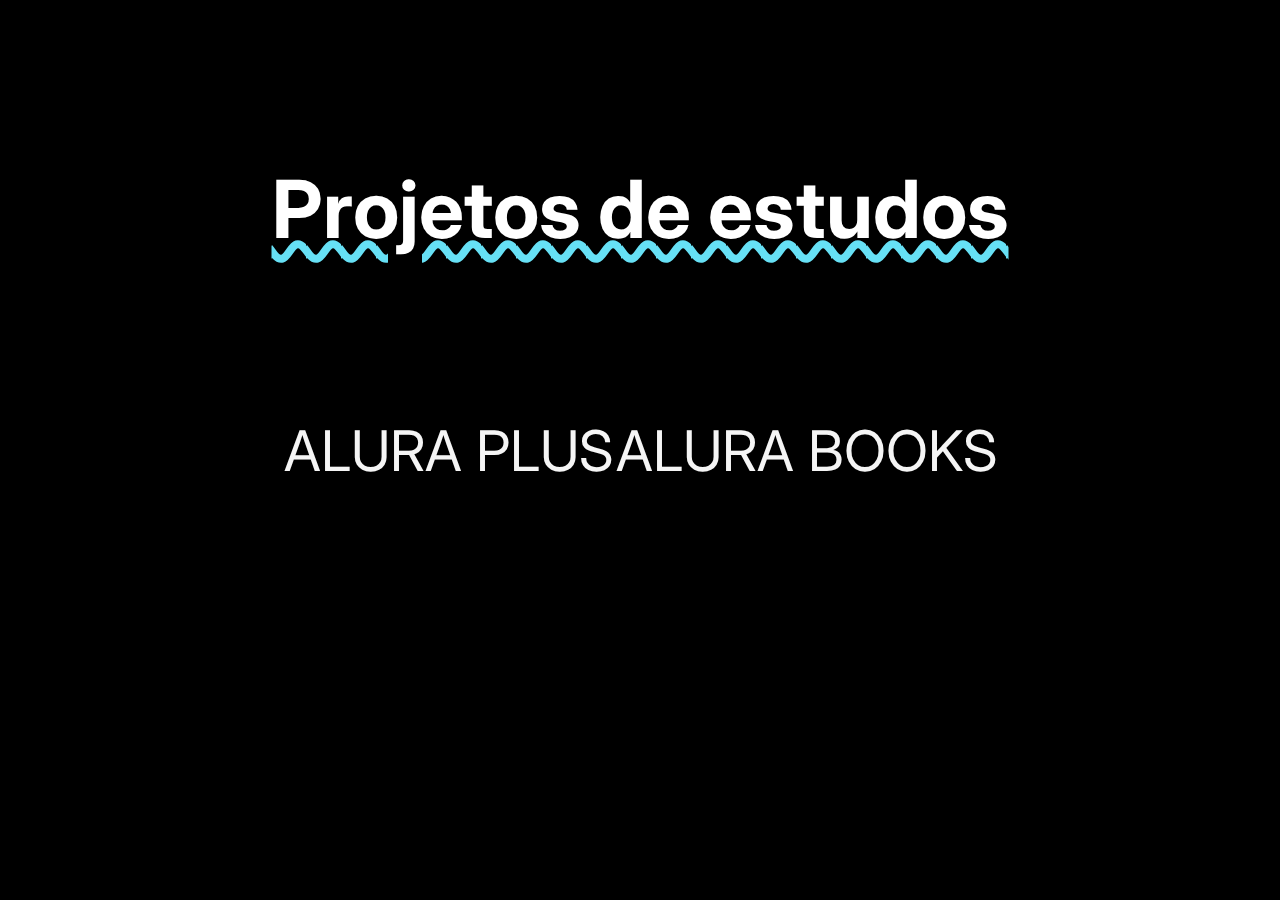
==== index.html @ 49ed18a4 "adicionando link do alura booj" ====
<!DOCTYPE html>
<html lang="pt-br">
  <head>
    <meta charset="UTF-8" />
    <meta name="viewport" content="width=device-width, initial-scale=1.0" />
    <link rel="stylesheet" href="style.css" />
    <title>Projetos Alura</title>
  </head>
  <body>
    <h1>Projetos de estudos</h1>
    <a href="./projeto-alura-plus/index.html" target="_blank">Alura plus</a>
    <a href="./projeto-alura-books/" target="_blank">Alura Books</a>
  </body>
</html>
---- style.css ----
@import url("https://fonts.googleapis.com/css2?family=Inter:wght@100..900&display=swap");

* {
  margin: 0;
  padding: 0;
  box-sizing: border-box;
}

body {
  font-family: "Inter", sans-serif;
  background: black;
  color: white;
  text-align: center;
  font-size: 62.5%;
}

h1 {
  margin: 10rem 0;
  font-size: 5rem;
  text-decoration: underline #66e0f5 wavy;
}

a {
  font-size: 3.5rem;
  color: whitesmoke;
  text-decoration: none;
  text-transform: uppercase;
}

a:hover {
  color: #66e0f5;
}
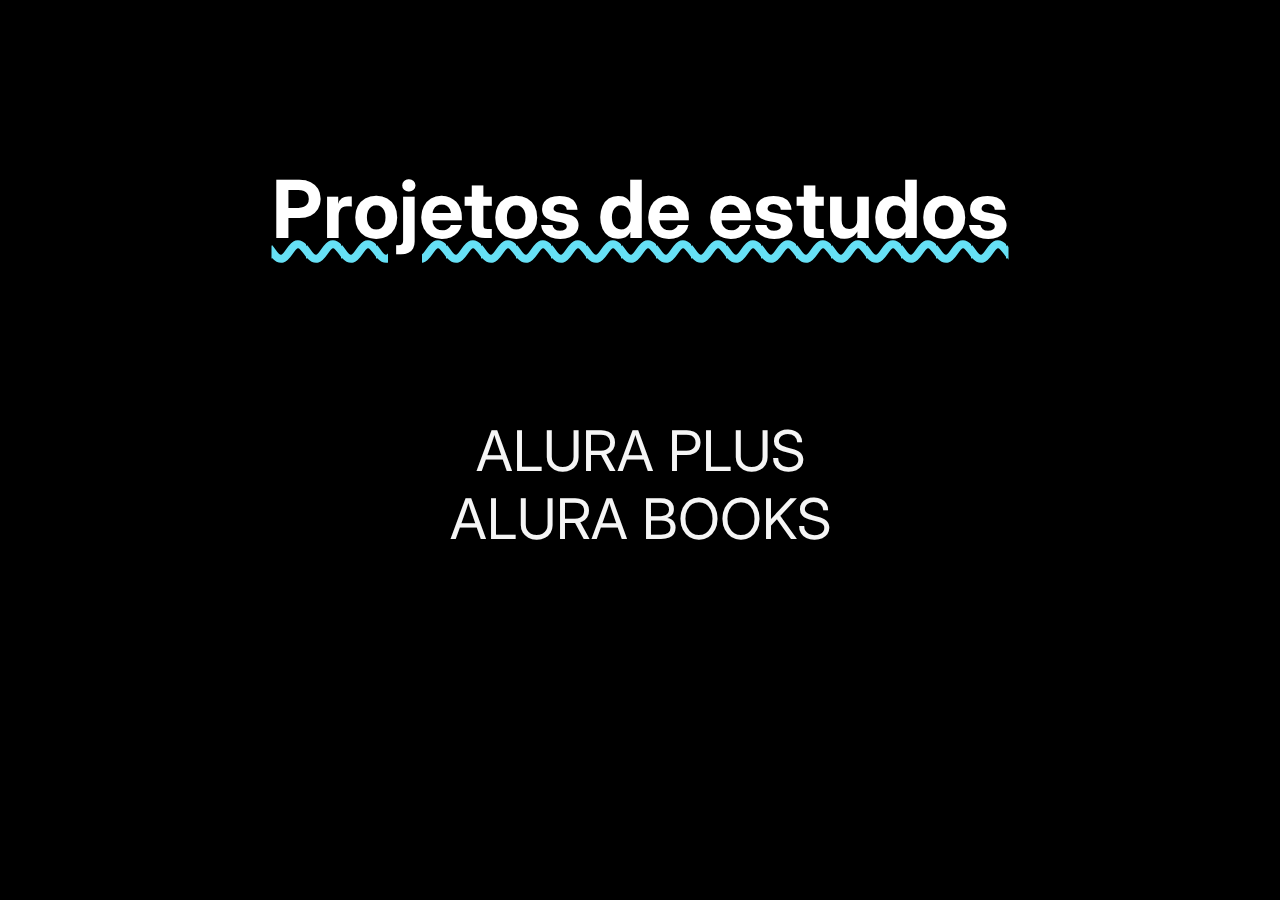
==== commit 2b7a9b07: "criando uma lista de links" ====
--- a/index.html
+++ b/index.html
@@ -8,7 +8,13 @@
   </head>
   <body>
     <h1>Projetos de estudos</h1>
-    <a href="./projeto-alura-plus/index.html" target="_blank">Alura plus</a>
-    <a href="./projeto-alura-books/" target="_blank">Alura Books</a>
+    <ul>
+      <li>
+        <a href="./projeto-alura-plus/index.html" target="_blank">Alura plus</a>
+      </li>
+      <li>
+        <a href="./projeto-alura-books/" target="_blank">Alura Books</a>
+      </li>
+    </ul>
   </body>
 </html>
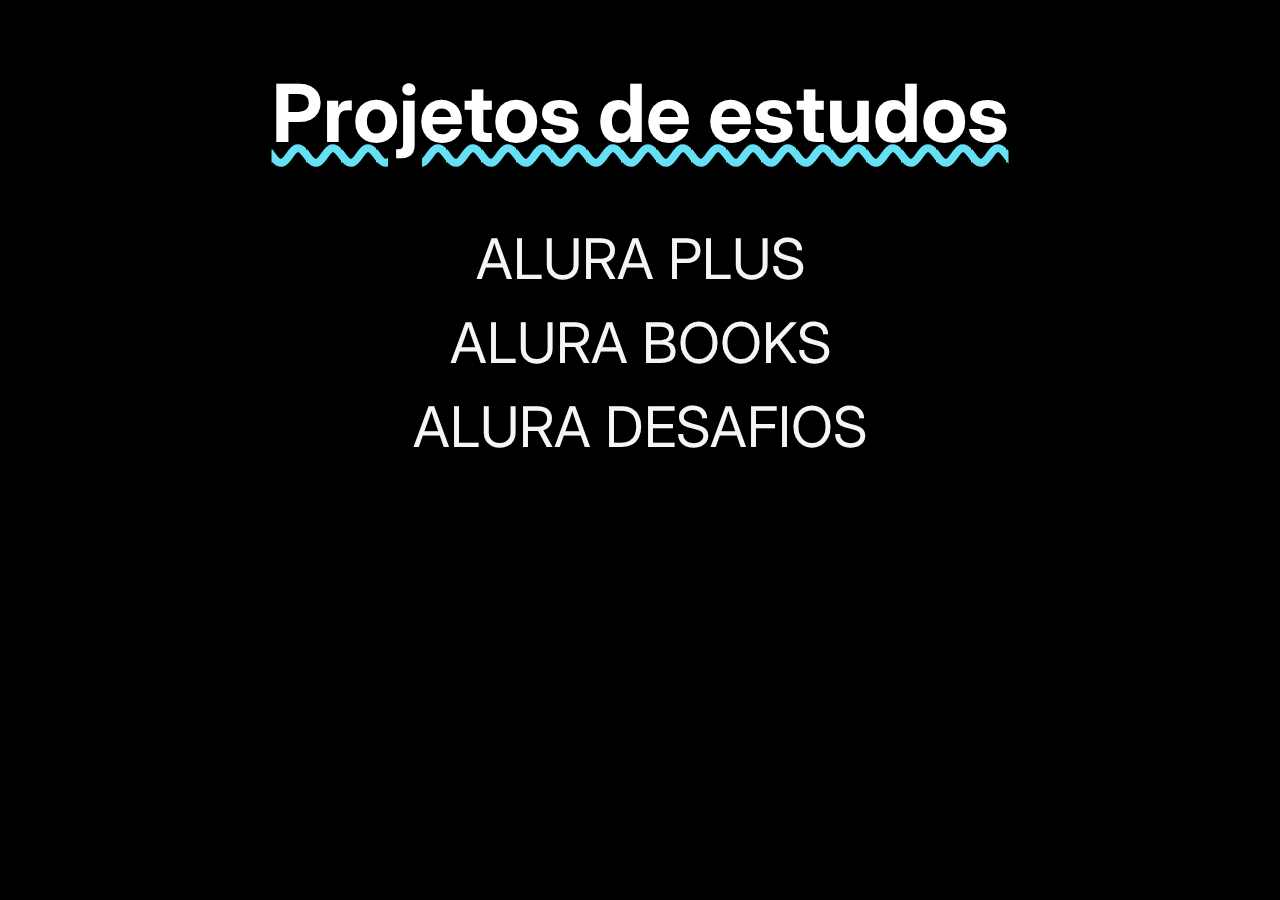
==== commit ca2d6ee8: "adicionando link do novo projeto, mudando o margin do h1 e adicionando padding-bottom no li" ====
--- a/index.html
+++ b/index.html
@@ -15,6 +15,9 @@
       <li>
         <a href="./projeto-alura-books/" target="_blank">Alura Books</a>
       </li>
+      <li>
+        <a href="./projeto-alura-desafios/" target="_blank">Alura Desafios</a>
+      </li>
     </ul>
   </body>
 </html>
--- a/style.css
+++ b/style.css
@@ -15,9 +15,13 @@
 }
 
 h1 {
-  margin: 10rem 0;
+  margin: 4rem 0;
   font-size: 5rem;
   text-decoration: underline #66e0f5 wavy;
+}
+
+li {
+  padding-bottom: 1rem;
 }
 
 a {
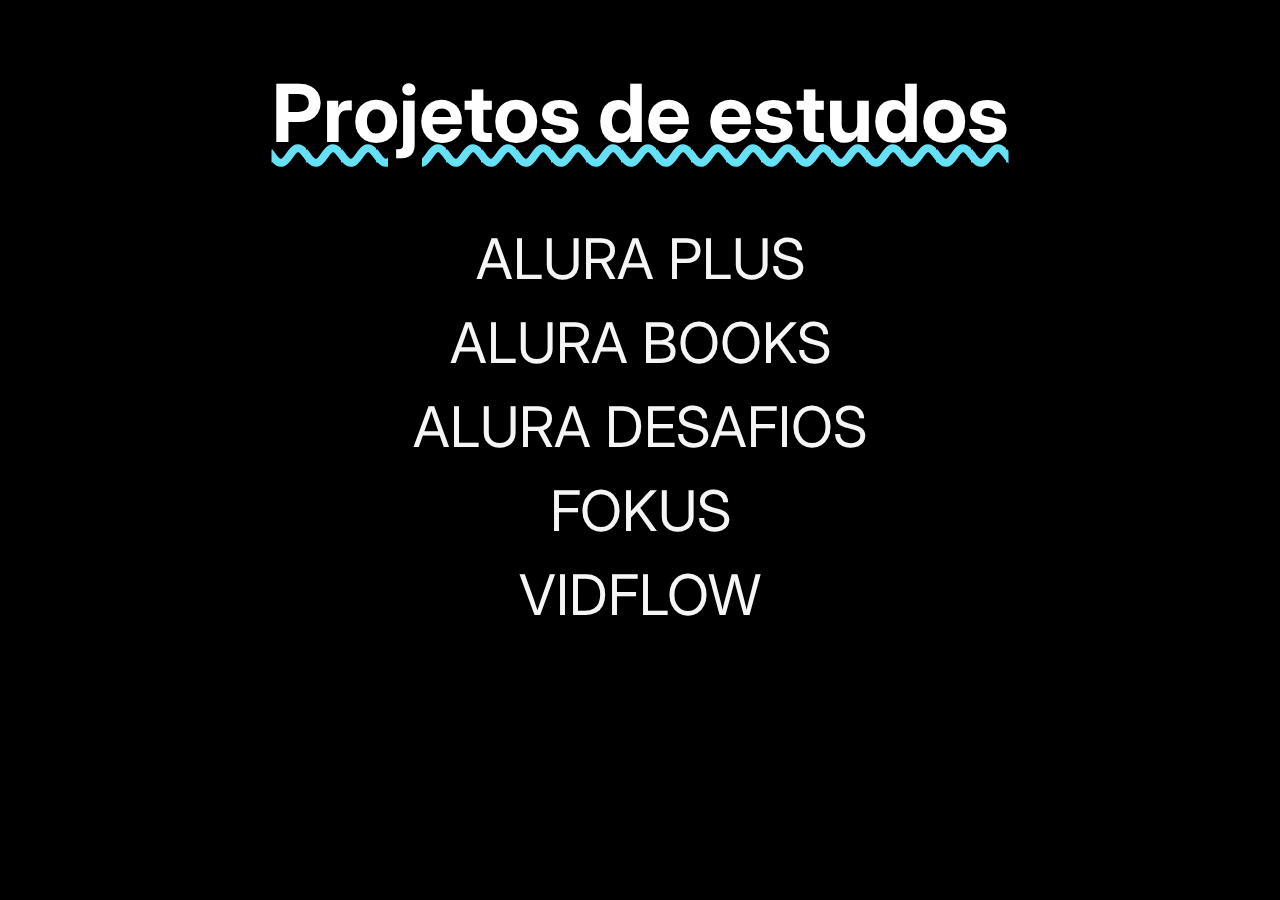
==== commit d805b4a7: "adicao do links do projeto fokus e vidflow" ====
--- a/index.html
+++ b/index.html
@@ -18,6 +18,12 @@
       <li>
         <a href="./projeto-alura-desafios/" target="_blank">Alura Desafios</a>
       </li>
+      <li>
+        <a href="./fokus/index.html" target="_blank">Fokus</a>
+      </li>
+      <li>
+        <a href="./projeto-vidflow/" target="_blank">VidFlow</a>
+      </li>
     </ul>
   </body>
 </html>
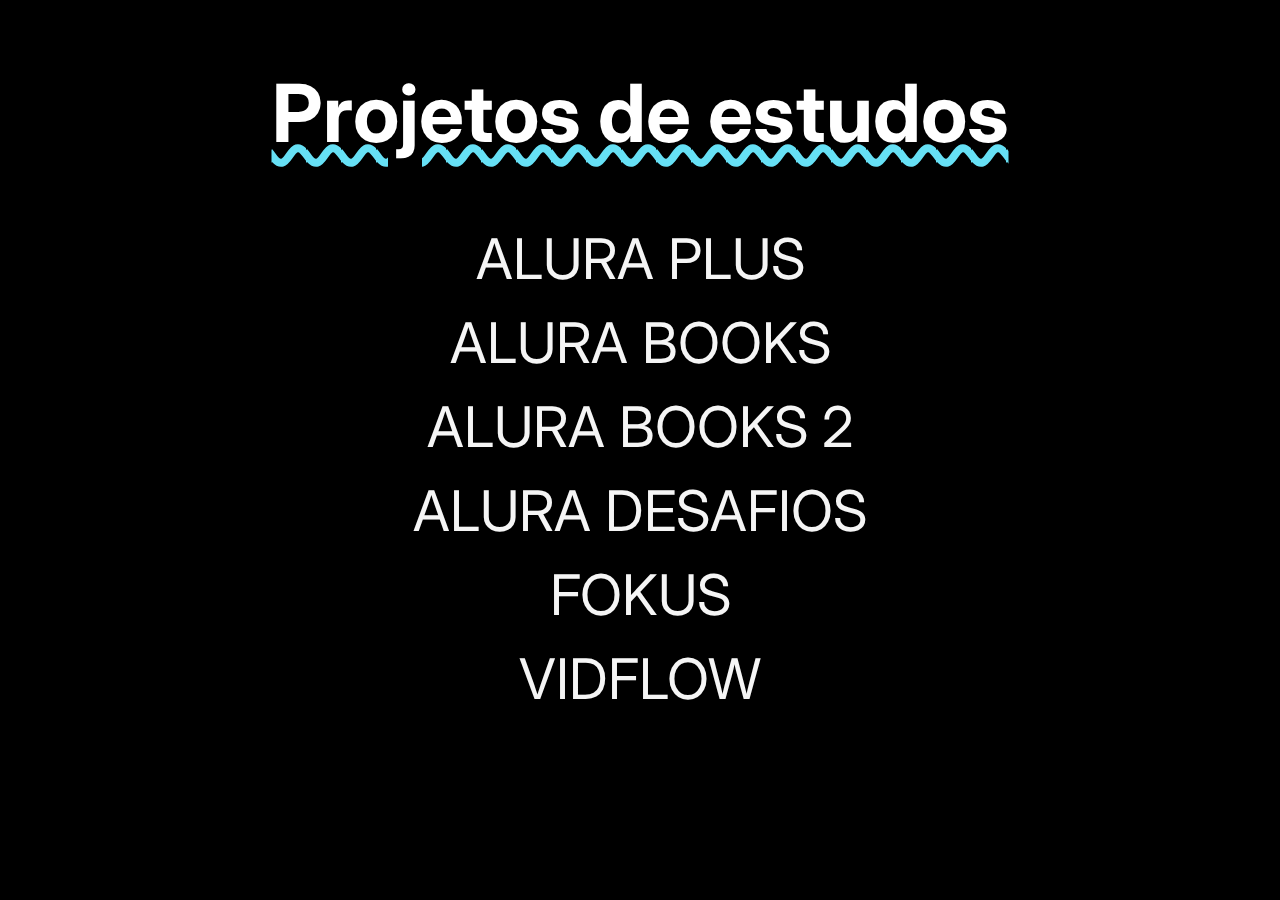
==== commit 46be7db8: "adicionando link da pagina alura books 2" ====
--- a/index.html
+++ b/index.html
@@ -16,6 +16,9 @@
         <a href="./projeto-alura-books/" target="_blank">Alura Books</a>
       </li>
       <li>
+        <a href="./projeto-alura-books-2/" target="_blank">Alura Books 2</a>
+      </li>
+      <li>
         <a href="./projeto-alura-desafios/" target="_blank">Alura Desafios</a>
       </li>
       <li>
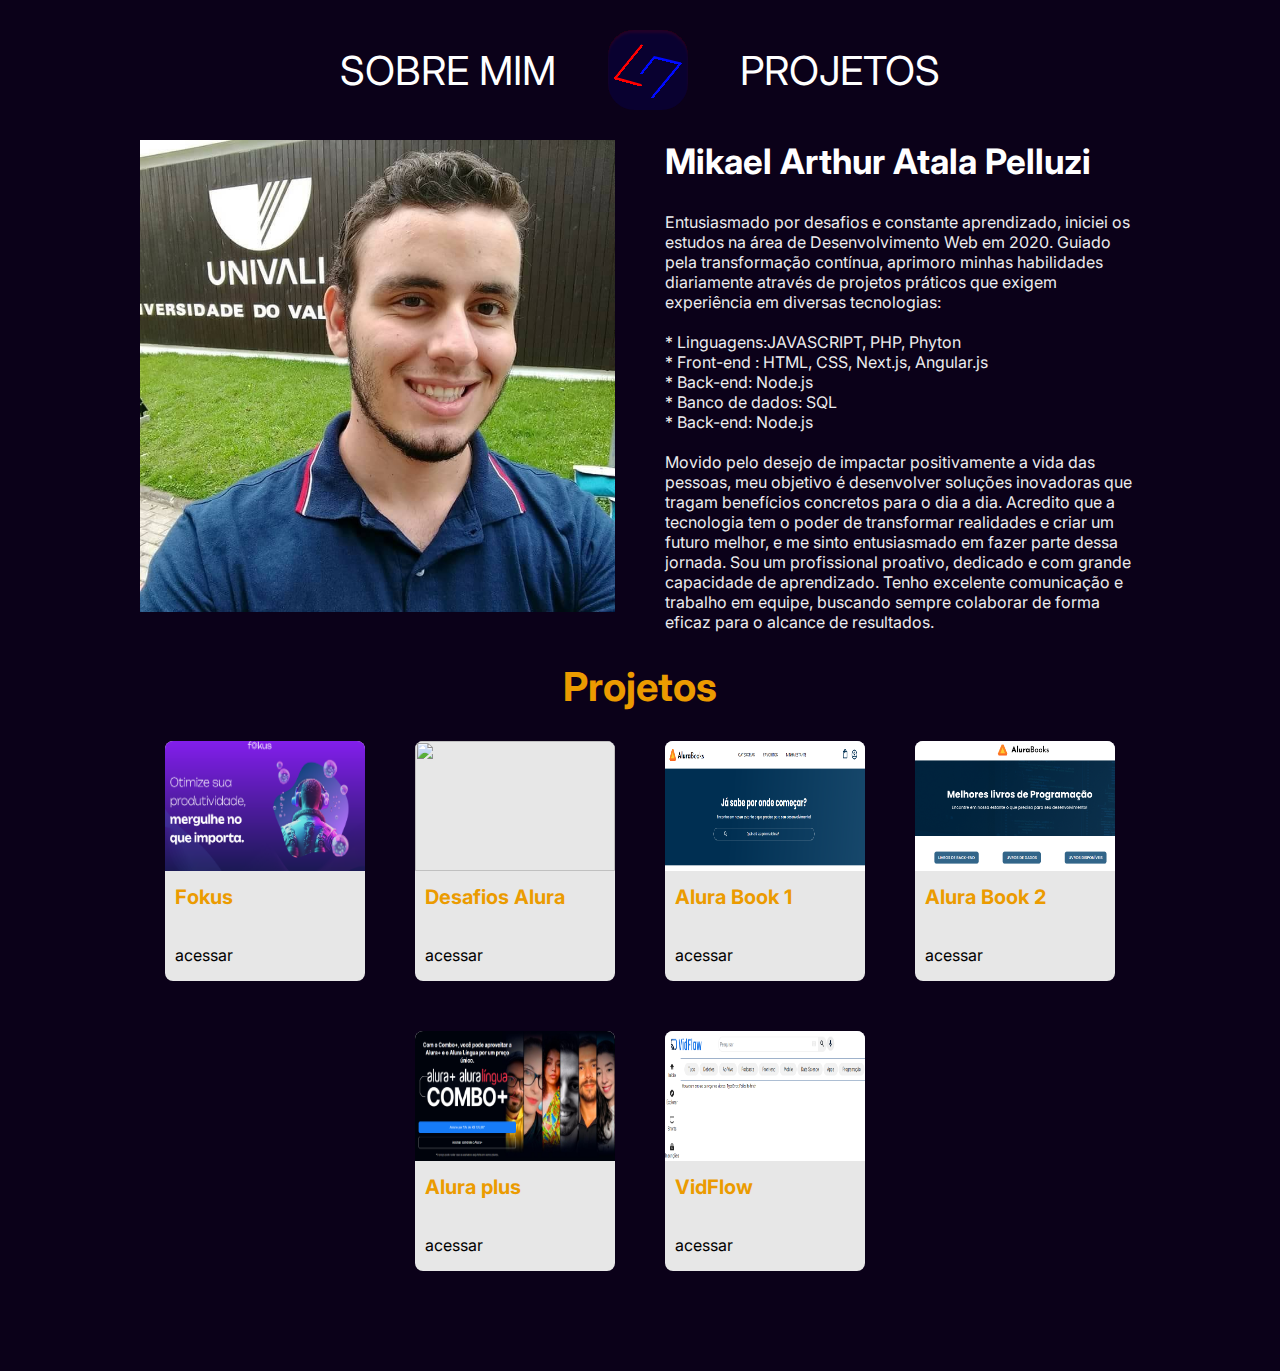
==== commit 53fe8af1: "melhorias gerais na pagina principal" ====
--- a/index.html
+++ b/index.html
@@ -3,30 +3,110 @@
   <head>
     <meta charset="UTF-8" />
     <meta name="viewport" content="width=device-width, initial-scale=1.0" />
-    <link rel="stylesheet" href="style.css" />
+    <link rel="stylesheet" href="./style/style.css" />
+    <link rel="stylesheet" href="./style/cards.css" />
     <title>Projetos Alura</title>
   </head>
   <body>
-    <h1>Projetos de estudos</h1>
-    <ul>
-      <li>
-        <a href="./projeto-alura-plus/index.html" target="_blank">Alura plus</a>
-      </li>
-      <li>
-        <a href="./projeto-alura-books/" target="_blank">Alura Books</a>
-      </li>
-      <li>
-        <a href="./projeto-alura-books-2/" target="_blank">Alura Books 2</a>
-      </li>
-      <li>
-        <a href="./projeto-alura-desafios/" target="_blank">Alura Desafios</a>
-      </li>
-      <li>
-        <a href="./fokus/index.html" target="_blank">Fokus</a>
-      </li>
-      <li>
-        <a href="./projeto-vidflow/" target="_blank">VidFlow</a>
-      </li>
-    </ul>
+    <header>
+      <div class="header__page">
+        <a class="itens__header" href="#sobre">Sobre Mim</a>
+        <img src="./assets/logo.svg" alt="logo" id="logo-img" />
+        <a class="itens__header" href="#projetos">Projetos</a>
+      </div>
+    </header>
+
+      <div class="sobre__mim" id="sobre">
+        <img class="sobre__mim-img" src="./assets/foto-mikael.jpg" alt="foto de mikael">
+        <div class="sobre__mim-content">
+          <h3 class="sobre__mim-titulo">Mikael Arthur Atala Pelluzi</h3>
+          <p class="sobre__mim-descricao">
+            Entusiasmado por desafios e constante aprendizado, iniciei
+            os estudos na área de Desenvolvimento Web em 2020.
+            Guiado pela transformação contínua, aprimoro minhas
+            habilidades diariamente através de projetos práticos que
+            exigem experiência em diversas tecnologias: <br><br>
+            
+            * Linguagens:JAVASCRIPT, PHP, Phyton<br>
+            * Front-end : HTML, CSS, Next.js, Angular.js<br>
+            * Back-end: Node.js<br>
+            * Banco de dados: SQL<br>
+            * Back-end: Node.js<br><br>
+            
+            Movido pelo desejo de impactar positivamente a vida das
+            pessoas, meu objetivo é desenvolver soluções inovadoras
+            que tragam benefícios concretos para o dia a dia. Acredito
+            que a tecnologia tem o poder de transformar realidades e
+            criar um futuro melhor, e me sinto entusiasmado em fazer
+            parte dessa jornada.
+            Sou um profissional proativo, dedicado e com grande
+            capacidade de aprendizado. Tenho excelente comunicação e
+            trabalho em equipe, buscando sempre colaborar de forma
+            eficaz para o alcance de resultados.
+          </p>
+        </div>
+      </div>
+
+      <h2 id="projetos">Projetos</h2>
+      <div class="container">
+        <div class="cards-projet">
+          <div class="card-content">
+            <img src="./assets/fokus.png" alt="" />
+            <div class="card-text">
+              <h2>Fokus</h2>
+              <a href="./fokus/index.html" target="_blank">acessar</a>
+            </div>
+          </div>
+        </div>
+        
+        <div class="cards-projet">
+          <div class="card-content">
+            <img src="./assets/desafios.PNG" alt="" />
+            <div class="card-text">
+              <h2>Desafios Alura</h2>
+              <a href="./projeto-alura-desafios/index.html" target="_blank">acessar</a>
+            </div>
+          </div>
+        </div>
+        
+        <div class="cards-projet">
+          <div class="card-content">
+            <img src="./assets/alura-book-1.PNG" alt="" />
+            <div class="card-text">
+              <h2>Alura Book 1</h2>
+              <a href="./projeto-alura-books/index.html" target="_blank">acessar</a>  
+            </div>
+          </div>
+        </div>
+          
+        <div class="cards-projet">
+          <div class="card-content">
+            <img src="./assets/alura-book-2.PNG" alt="" />
+            <div class="card-text">
+              <h2>Alura Book 2</h2>
+              <a href="./projeto-alura-books-2/index.html" target="_blank">acessar</a>
+            </div>
+          </div>
+        </div>
+          
+        <div class="cards-projet">
+          <div class="card-content">
+            <img src="./assets/alura-plus.PNG" alt="" />
+            <div class="card-text">
+              <h2>Alura plus</h2>
+              <a href="./projeto-alura-plus/index.html" target="_blank">acessar</a>
+            </div>
+          </div>
+        </div>
+          
+        <div class="cards-projet">
+          <div class="card-content">
+            <img src="./assets/vidflow.PNG" alt="" />
+            <div class="card-text">
+              <h2>VidFlow</h2>
+              <a href="./projeto-vidflow/index.html" target="_blank">acessar</a>
+            </div>
+          </div>
+        </div>
   </body>
 </html>
--- a/style/style.css
+++ b/style/style.css
@@ -0,0 +1,76 @@
+@import url("https://fonts.googleapis.com/css2?family=Inter:wght@100..900&display=swap");
+
+:root {
+  --font-padrao: "Inter", sans-serif;
+  --font-secundaria: "Josefin Sans", sans-serif;
+  --color-white: #ffffff;
+  --color-black: #000000;
+  --color-orange: #eb9b00;
+  --color-blue: #002f52;
+  --color-dark-grey: #858585;
+  ---color-grey: #ebecee;
+  --bg-blue: #0b0119;
+}
+* {
+  box-sizing: border-box;
+  margin: 0;
+  padding: 0;
+}
+
+html {
+  font-size: 62.5%;
+}
+
+body {
+  background-color: var(--bg-blue);
+  font-family: var(--font-padrao);
+  font-size: 1.6rem;
+  padding-bottom: 10rem;
+}
+.header__page {
+  width: 600px;
+  margin: 3rem auto;
+  display: flex;
+  align-items: center;
+  justify-content: space-between;
+}
+
+#logo-img {
+  width: 8rem;
+}
+
+.itens__header {
+  color: var(--color-white);
+  font-size: 4rem;
+  text-transform: uppercase;
+}
+
+h2 {
+  font-size: 4rem;
+  color: var(--color-orange);
+  text-align: center;
+  margin: 3rem 0;
+}
+
+.sobre__mim {
+  width: 1000px;
+  margin: auto;
+  display: grid;
+  grid-template-columns: 1fr 1fr;
+  gap: 5rem;
+}
+
+.sobre__mim-img {
+  width: 100%;
+}
+
+.sobre__mim-titulo {
+  color: var(--color-white);
+  font-size: 3.5rem;
+  padding-bottom: 3rem;
+}
+
+.sobre__mim-descricao {
+  color: var(---color-grey);
+  font-size: 1.6rem;
+}
--- a/style/cards.css
+++ b/style/cards.css
@@ -0,0 +1,51 @@
+.container {
+  max-width: 1000px;
+  margin: auto;
+  display: flex;
+  flex-wrap: wrap;
+  justify-content: center;
+  gap: 50px;
+}
+
+.cards-projet {
+  display: flex;
+  justify-content: center;
+  gap: 2rem;
+  flex-wrap: wrap;
+}
+
+.card-content {
+  background: #e7e7e7;
+  width: 200px;
+  height: 240px;
+  border-radius: 8px;
+  overflow: hidden;
+}
+
+.card-content img {
+  width: 100%;
+  height: 130px;
+}
+.card-text {
+  display: flex;
+  flex-direction: column;
+  justify-content: space-between;
+  height: 10rem;
+  padding: 1rem;
+}
+
+.card-content h2 {
+  font-size: 2rem;
+  margin: 0;
+  text-align: left;
+}
+
+a {
+  text-decoration: none;
+  font-size: 1.6rem;
+  color: #000000;
+}
+
+a:hover {
+  opacity: 0.9;
+}
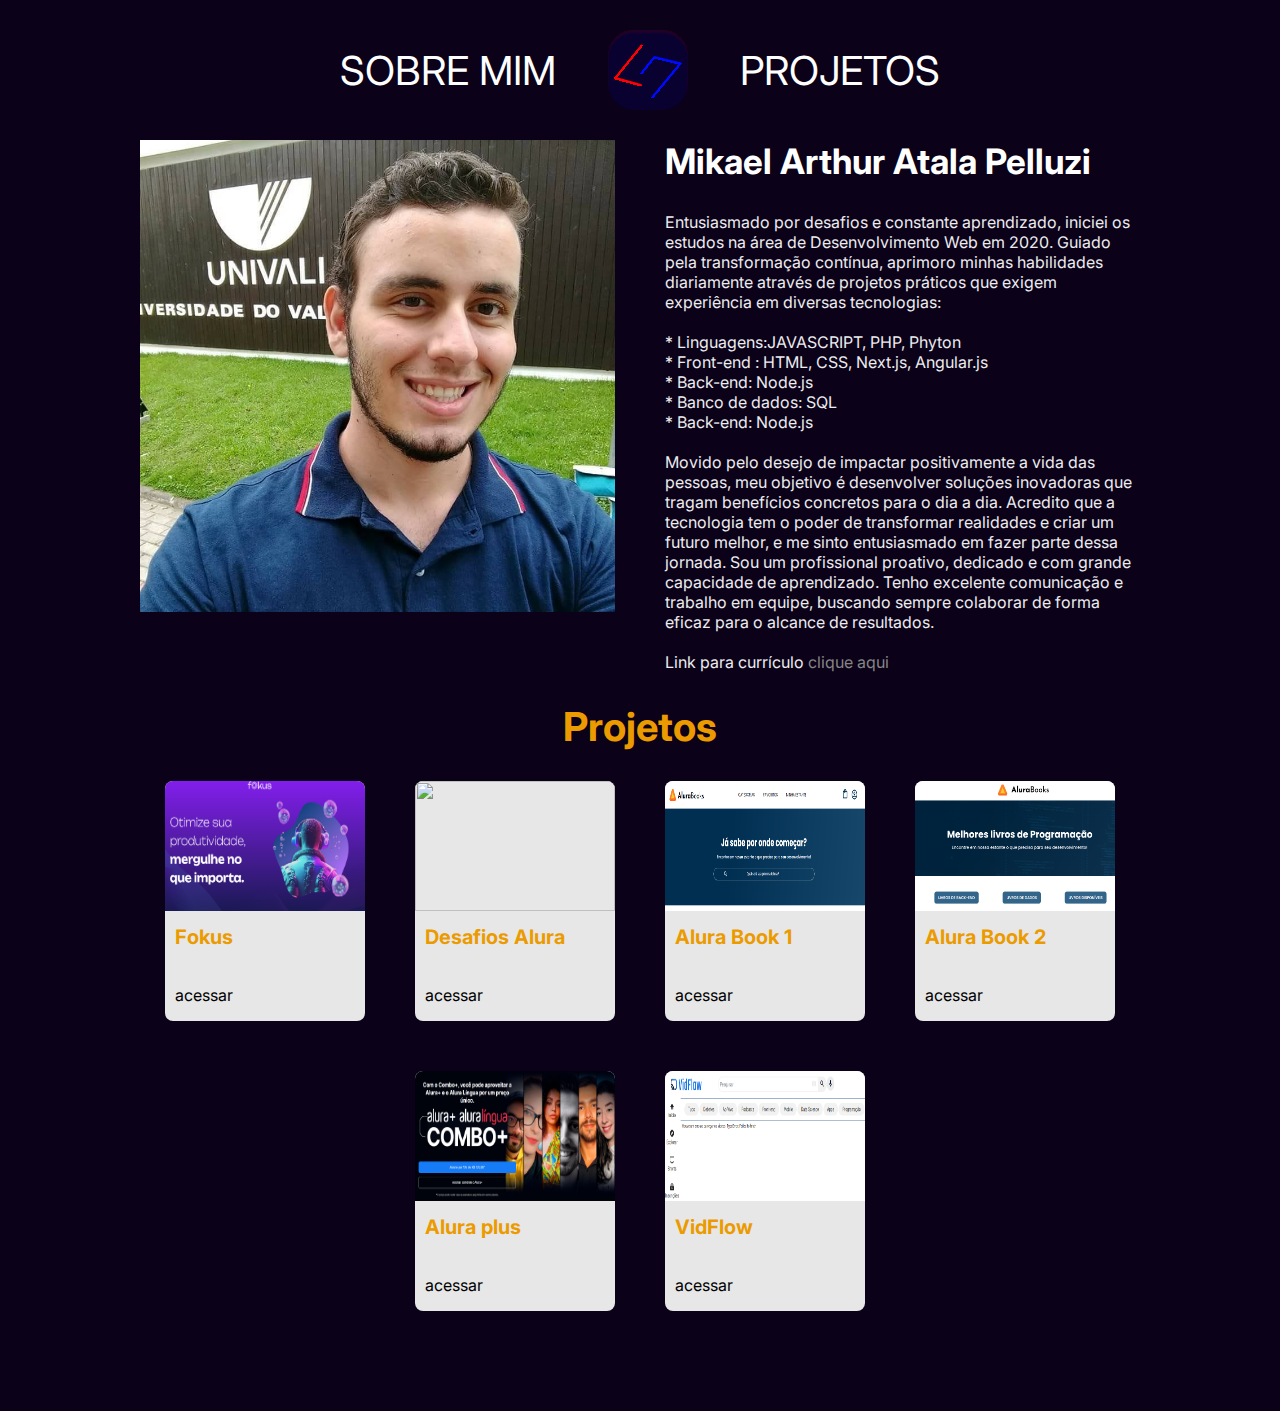
==== commit cb936b4c: "adicionando link para acesso ao meu curriculo" ====
--- a/index.html
+++ b/index.html
@@ -44,7 +44,11 @@
             trabalho em equipe, buscando sempre colaborar de forma
             eficaz para o alcance de resultados.
           </p>
+          <br>
+          <p class="sobre__mim-descricao">Link para currículo <a href="https://drive.google.com/file/d/1llmcKm_zYDy_PUyFODFndf93HTUCx2uD/view?usp=drive_link">clique aqui </a></p>
+          
         </div>
+        
       </div>
 
       <h2 id="projetos">Projetos</h2>
--- a/style/style.css
+++ b/style/style.css
@@ -74,3 +74,7 @@
   color: var(---color-grey);
   font-size: 1.6rem;
 }
+
+.sobre__mim-descricao a {
+  color: var(--color-dark-grey);
+}
